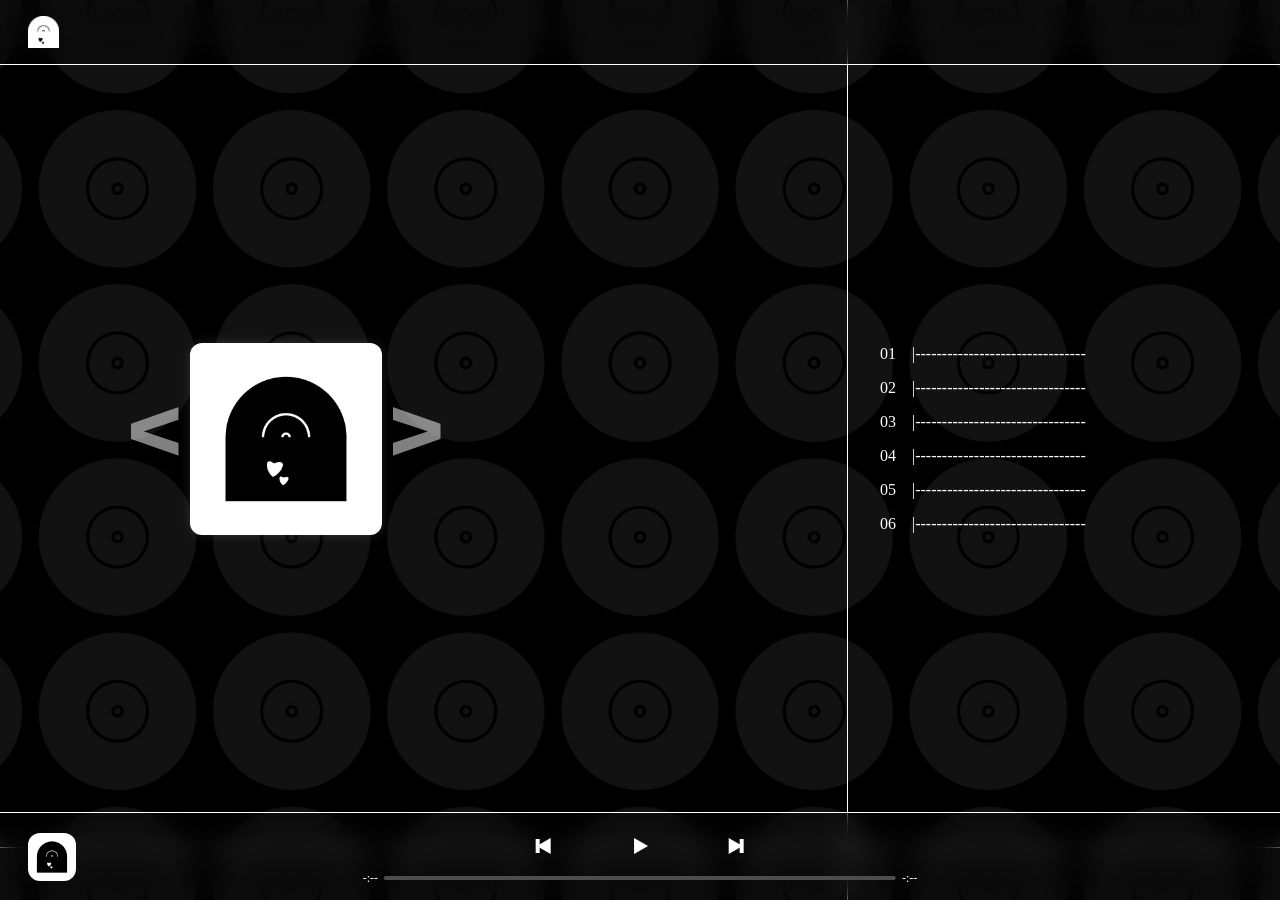
==== lovi/index.html @ 6a8f431f "Add files via upload" ====
<!DOCTYPE html>
<html lang="en">
<head>
    <meta charset="UTF-8">
    <meta name="viewport" content="width=device-width, initial-scale=1.0, user-scalable=no">
    <title>LovI</title>
    <link rel="stylesheet" href="style.css">
</head>
<body>
    <div id="background"></div>
    <header>
        <a href="index.html">
            <img src="lovi.png" alt="lovi">
        </a>
    </header>
    <main>
        <div id="album-menu">
            <div id="album-list">
                <button class="album-item"> <img src="albums/album_sunrise.jpg" alt=""> </button>
                <button class="album-item"> <img src="albums/album_sunset.jpg" alt=""> </button>
                <button class="album-item"> <img src="albums/album_defaul.jpg" alt=""> </button>
            </div>
        </div>
        
        <div id="album">
            <button id="arrow-left"><</button>
            <img id="album-icon" src="albums/album_defaul.jpg" alt="album">
            <button id="arrow-right">></button>
        </div>

        <div id="songs">
            <div id="separator"></div>
            <p>01&nbsp;&nbsp;&nbsp;&nbsp;|--------------------------------</p>
            <p>02&nbsp;&nbsp;&nbsp;&nbsp;|--------------------------------</p>
            <p>03&nbsp;&nbsp;&nbsp;&nbsp;|--------------------------------</p>
            <p>04&nbsp;&nbsp;&nbsp;&nbsp;|--------------------------------</p>
            <p>05&nbsp;&nbsp;&nbsp;&nbsp;|--------------------------------</p> 
            <p>06&nbsp;&nbsp;&nbsp;&nbsp;|--------------------------------</p>    
        </div>
    </main>

    <footer>
        <button id="select-album"> <img src="albums/album_defaul.jpg" alt="album"> </button>
        <div id="player">
            <div id="playback">
               <button></button>
               <button></button>
               <button></button> 
            </div>
            
            <div id="progress">
                <span>-:--</span>
                <div id="line"></div>
                <span>-:--</span>
            </div>
        </div>
    </footer>

    <script src="script.js"></script>
</body>
</html>
---- lovi/style.css ----
*,
*::before,
*::after {
    box-sizing: border-box;
    -webkit-tap-highlight-color: transparent;
}

html, body {
    min-height: 100%;
    margin: 0;
}

body {
    min-height: 100vh;
    min-height: 100dvh;
    display: grid;
    grid-template-rows: auto 1fr 88px;
    overflow: hidden;
    isolation: isolate;
}

img {
    display: block;
    max-width: 100%;
    height: auto;
}

#background {
    position: fixed;
    inset: 0;
    z-index: -1;
    background: url("bg/bg_default.jpg") center / cover no-repeat;
}

#background::after {
    content: "";
    position: absolute;
    inset: 0;
    background: transparent;
    transition: background 0.6s ease;
    pointer-events: none;
}

#background.sunrise::after {
    background: rgba(244, 162, 97, 0.33);
}

#background.sunset::after {
    background: rgba(199, 107, 120, 0.33);
}

#background.dusk::after {
    background: rgba(52, 58, 99, 0.33);
}

header {
    display: flex;
    justify-content: flex-start;
    align-items: center;
    background: rgba(0, 0, 0, 0.3);
    border-bottom: 1px solid white;
    padding: 16px 0 16px 28px;
    backdrop-filter: blur(12px);
}

header img {
    height: 32px;
    width: auto;
}

main {
    display: flex;
    justify-content: space-between;
    align-items: center;
    min-height: 0;
}

#album {
    display: flex;
    width: clamp(128px, 15vw, 512px);
    justify-content: space-between;
    padding: 0;
    margin: 128px;
    align-items: center;
    container-type: inline-size;
    gap: 8px;
}

#album-icon {
    width: 100%;
    min-width: 0;
    flex-shrink: 0;
    aspect-ratio: 1;
    object-fit: cover;
    border-radius: 12px;
    box-shadow: 0 0 12px rgba(255, 255, 255, 0.12);
}

#arrow-left,
#arrow-right {
    flex-shrink: 0;
    border: none;
    background: transparent;
    font-family: xd;
    color: rgba(255, 255, 255, 0.5);
    padding: 0;
    font-size: 45cqw;
}

#songs {
    width: 400px;
    color: white;
}

#album-menu {
    position: absolute;
    left: 16px;
    top: 50%;
    transform: translateY(-50%);
    width: 72px;
    height: 50%;
    display: flex;
    flex-direction: column;
    box-sizing: border-box;
    padding: 0;
    overflow: hidden;
    background: rgba(0, 0, 0, 0.1);
    border-left: 1px solid white;
    border-right: 1px solid white;
    backdrop-filter: blur(12px);
    border-radius: 12px;
    color: white;
    opacity: 0;
    visibility: hidden;
    pointer-events: none;
    transition:
        opacity 0.6s ease,
        visibility 0.6s ease;
}

#album-menu.show {
    visibility: visible;
    pointer-events: auto;
    opacity: 1;
}

#album-list {
    display: flex;
    align-items: center;
    flex-direction: column;
    flex: 1;
    width: 100%;
    min-height: 0;
    overflow-y: auto;
    overflow-x: hidden;
    scrollbar-width: none;
}

#album-list::-webkit-scrollbar {
    display: none;
}

.album-item {
    flex-shrink: 0;
    display: flex;
    justify-content: center;
    align-items: center;
    border: none;
    width: 64px;
    height: 64px;
    background: transparent;
    border-radius: 12px;
    cursor: pointer;
}

.album-item:hover {
    background: #272727;
}

.album-item:active {
    background: black;
}

.album-item img {
    flex-shrink: 0;
    width: 48px;
    height: 48px;
    border-radius: 12px;
    object-fit: cover;
}

footer {
    width: 100%;
    background: rgba(0, 0, 0, 0.3);
    border-top: 1px solid white;
    backdrop-filter: blur(12px);
    display: flex;
    align-items: center;
    position: relative;
    padding: 0 0 0 28px;
}

#select-album {
    width: 48px;
    height: 48px;
    border: none;
    border-radius: 12px;
    padding: 0;
    cursor: pointer;
    overflow: hidden;
}

#select-album img {
    width: 100%;
    height: 100%;
    object-fit: cover;
}

#player {
    position: absolute;
    left: 50%;
    transform: translateX(-50%);
    display: flex;
    flex-direction: column;
    align-items: center;
    gap: 10px;
}

#playback {
    display: flex;
    align-items: center;
    gap: 64px;
}

#playback button:nth-child(1),
#playback button:nth-child(2),
#playback button:nth-child(3) {
    border: none;
    cursor: pointer;
    position: relative;
    background: transparent;
    width: 32px;
    height: 32px;
}

#playback button:nth-child(1)::before {
    content: "";
    position: absolute;
    top: 50%;
    left: 50%;
    transform: translate(-50%, -50%);
    border-top: 8px solid transparent;
    border-bottom: 8px solid transparent;
    border-right: 14px solid white;
    opacity: 1;
}

#playback button:nth-child(1)::after {
    content: "";
    position: absolute;
    top: 50%;
    left: calc(50% - 8px);
    transform: translateY(-50%);
    width: 4px;
    height: 14px;
    background: white;
}

#playback button:nth-child(2)::before {
    content: "";
    position: absolute;
    top: 50%;
    left: 50%;
    transform: translate(-40%, -50%);
    border-top: 8px solid transparent;
    border-bottom: 8px solid transparent;
    border-left: 14px solid white;
    opacity: 1;
}

#playback button:nth-child(2)::after {
    content: "";
    position: absolute;
    top: 50%;
    left: 10px;
    transform: translateY(-50%);
    width: 4px;
    height: 14px;
    background: white;
    box-shadow: 8px 0 white;
    opacity: 0;
}

#playback button:nth-child(2).playing::before {
    opacity: 0;
}

#playback button:nth-child(2).playing::after {
    opacity: 1;
}

#playback button:nth-child(3)::before {
    content: "";
    position: absolute;
    top: 50%;
    left: 50%;
    transform: translate(-50%, -50%);
    border-top: 8px solid transparent;
    border-bottom: 8px solid transparent;
    border-left: 14px solid white;
}

#playback button:nth-child(3)::after {
    content: "";
    position: absolute;
    top: 50%;
    right: calc(50% - 8px);
    transform: translateY(-50%);
    width: 4px;
    height: 14px;
    background: white;
}

#progress span {
    line-height: 1;
    color: white;
    font-size: 12px;
    display: block;
    flex-shrink: 0;
    white-space: nowrap;
}

#progress {
    display: flex;
    align-items: center;
    justify-content: space-between;
    gap: 6px;
    flex-wrap: nowrap;
}

#line {
    width: clamp(var(--min-width), 40vw, 606px);
    min-width: 0;
    height: 4px;
    flex-shrink: 1;
    border-radius: 1rem;
    background: #4d4d4d;
}

@media (orientation: portrait) {
    body::after {
        content: "Gira tu dispositivo 👅";
        position: fixed;
        inset: 0;
        z-index: 999999;
        background: rgb(14, 11, 11);
        display: flex;
        justify-content: center;
        align-items: center;
        text-align: center;
        color: white;
        font-size: clamp(24px, 8vw, 48px);
    }
}




@font-face {
    font-family: xd;
    src: url(LTGram-Bold.ttf);
}
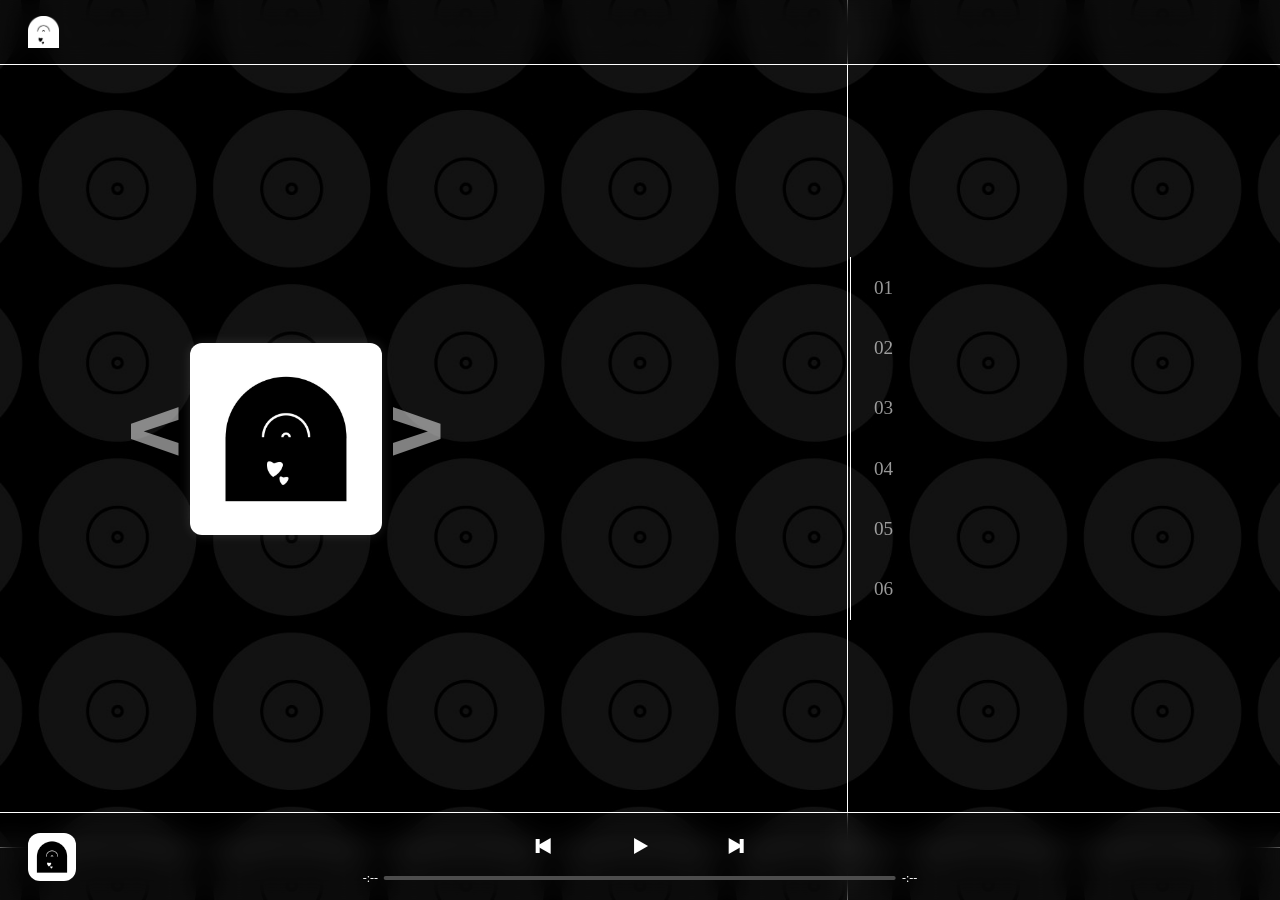
==== commit 4a03e54a: "Add files via upload" ====
--- a/lovi/index.html
+++ b/lovi/index.html
@@ -2,52 +2,79 @@
 <html lang="en">
 <head>
     <meta charset="UTF-8">
-    <meta name="viewport" content="width=device-width, initial-scale=1.0, user-scalable=no">
+
+    <meta name="viewport"
+          content="width=device-width, initial-scale=1.0, maximum-scale=1.0, user-scalable=no">
+
+    <meta name="theme-color" content="#121212">
+
     <title>LovI</title>
+
     <link rel="stylesheet" href="style.css">
+    <script src="script.js" defer></script>
 </head>
+
 <body>
     <div id="background"></div>
+
     <header>
         <a href="index.html">
-            <img src="lovi.png" alt="lovi">
+            <img src="lovi.png" alt="LovI" draggable="false">
         </a>
     </header>
+
     <main>
         <div id="album-menu">
             <div id="album-list">
-                <button class="album-item"> <img src="albums/album_sunrise.jpg" alt=""> </button>
-                <button class="album-item"> <img src="albums/album_sunset.jpg" alt=""> </button>
-                <button class="album-item"> <img src="albums/album_defaul.jpg" alt=""> </button>
+                <button class="album-item">
+                    <img src="albums/album_sunrise.jpg" alt="" draggable="false">
+                </button>
+
+                <button class="album-item">
+                    <img src="albums/album_sunset.jpg" alt="" draggable="false">
+                </button>
+
+                <button class="album-item">
+                    <img src="albums/album_defaul.jpg" alt="" draggable="false">
+                </button>
             </div>
         </div>
-        
+
         <div id="album">
             <button id="arrow-left"><</button>
-            <img id="album-icon" src="albums/album_defaul.jpg" alt="album">
+
+            <img id="album-icon"
+                 src="albums/album_defaul.jpg"
+                 alt="Portada del álbum"
+                 draggable="false">
+
             <button id="arrow-right">></button>
         </div>
 
         <div id="songs">
             <div id="separator"></div>
-            <p>01&nbsp;&nbsp;&nbsp;&nbsp;|--------------------------------</p>
-            <p>02&nbsp;&nbsp;&nbsp;&nbsp;|--------------------------------</p>
-            <p>03&nbsp;&nbsp;&nbsp;&nbsp;|--------------------------------</p>
-            <p>04&nbsp;&nbsp;&nbsp;&nbsp;|--------------------------------</p>
-            <p>05&nbsp;&nbsp;&nbsp;&nbsp;|--------------------------------</p> 
-            <p>06&nbsp;&nbsp;&nbsp;&nbsp;|--------------------------------</p>    
+
+            <p>01&nbsp;&nbsp;&nbsp;&nbsp;</p>
+            <p>02&nbsp;&nbsp;&nbsp;&nbsp;</p>
+            <p>03&nbsp;&nbsp;&nbsp;&nbsp;</p>
+            <p>04&nbsp;&nbsp;&nbsp;&nbsp;</p>
+            <p>05&nbsp;&nbsp;&nbsp;&nbsp;</p>
+            <p>06&nbsp;&nbsp;&nbsp;&nbsp;</p>
         </div>
     </main>
 
     <footer>
-        <button id="select-album"> <img src="albums/album_defaul.jpg" alt="album"> </button>
+        <button id="select-album">
+            <img src="albums/album_defaul.jpg" alt="" draggable="false">
+        </button>
+
         <div id="player">
             <div id="playback">
-               <button></button>
-               <button></button>
-               <button></button> 
+                <button></button>
+                <button></button>
+                <button></button>
             </div>
-            
+
             <div id="progress">
                 <span>-:--</span>
                 <div id="line"></div>
@@ -55,7 +82,5 @@
             </div>
         </div>
     </footer>
-
-    <script src="script.js"></script>
 </body>
-</html>+</html>
--- a/lovi/style.css
+++ b/lovi/style.css
@@ -3,18 +3,23 @@
 *::after {
     box-sizing: border-box;
     -webkit-tap-highlight-color: transparent;
+    -webkit-user-select: none;
+    user-select: none;
 }
 
 html, body {
-    min-height: 100%;
+    width: 100%;
+    height: 100%;
+    min-height: 0;
     margin: 0;
 }
 
 body {
+    width: 100%;
     min-height: 100vh;
     min-height: 100dvh;
     display: grid;
-    grid-template-rows: auto 1fr 88px;
+    grid-template-rows: auto minmax(0, 1fr) 88px;
     overflow: hidden;
     isolation: isolate;
 }
@@ -29,29 +34,18 @@
     position: fixed;
     inset: 0;
     z-index: -1;
-    background: url("bg/bg_default.jpg") center / cover no-repeat;
+    background: url("bg_defaul.jpg") center / cover no-repeat;
 }
 
 #background::after {
     content: "";
     position: absolute;
     inset: 0;
-    background: transparent;
+    background: var(--overlay);
     transition: background 0.6s ease;
     pointer-events: none;
 }
 
-#background.sunrise::after {
-    background: rgba(244, 162, 97, 0.33);
-}
-
-#background.sunset::after {
-    background: rgba(199, 107, 120, 0.33);
-}
-
-#background.dusk::after {
-    background: rgba(52, 58, 99, 0.33);
-}
 
 header {
     display: flex;
@@ -73,6 +67,8 @@
     justify-content: space-between;
     align-items: center;
     min-height: 0;
+    width: 100%;
+    min-width: 0;
 }
 
 #album {
@@ -105,11 +101,44 @@
     color: rgba(255, 255, 255, 0.5);
     padding: 0;
     font-size: 45cqw;
+    transition: 
+        transform 0.1s ease,
+        color 0.15s ease;
+}
+
+#arrow-left.active,
+#arrow-right.active {
+    transform: scale(0.6);
+    color: rgba(255, 255, 255, 1);
 }
 
 #songs {
+    display: flex;
+    justify-content: space-between;
+    flex-direction: column;
+    position: relative;
+    padding: 0 0 0 24px;
     width: 400px;
+    margin: 0 30px 0 0;
+    font-size: clamp(5px, 1.5vw, 20px);
+}
+
+#songs p {
+    color: rgba(255, 255, 255, 0.6);
+}
+
+#songs p.show {
+    transform: scale(1.02);
     color: white;
+}
+
+#separator {
+    position: absolute;
+    top: 0;
+    left: 0;
+    width: 1px;
+    height: 100%;
+    background: white;
 }
 
 #album-menu {
@@ -190,6 +219,9 @@
 }
 
 footer {
+    height: 88px;
+    min-height: 0;
+    flex-shrink: 0;
     width: 100%;
     background: rgba(0, 0, 0, 0.3);
     border-top: 1px solid white;
@@ -339,12 +371,14 @@
 }
 
 #line {
-    width: clamp(var(--min-width), 40vw, 606px);
+    width: clamp(180px, 40vw, 606px);
     min-width: 0;
     height: 4px;
     flex-shrink: 1;
     border-radius: 1rem;
     background: #4d4d4d;
+    cursor: pointer;
+    transition: background 0.1s linear;
 }
 
 @media (orientation: portrait) {
